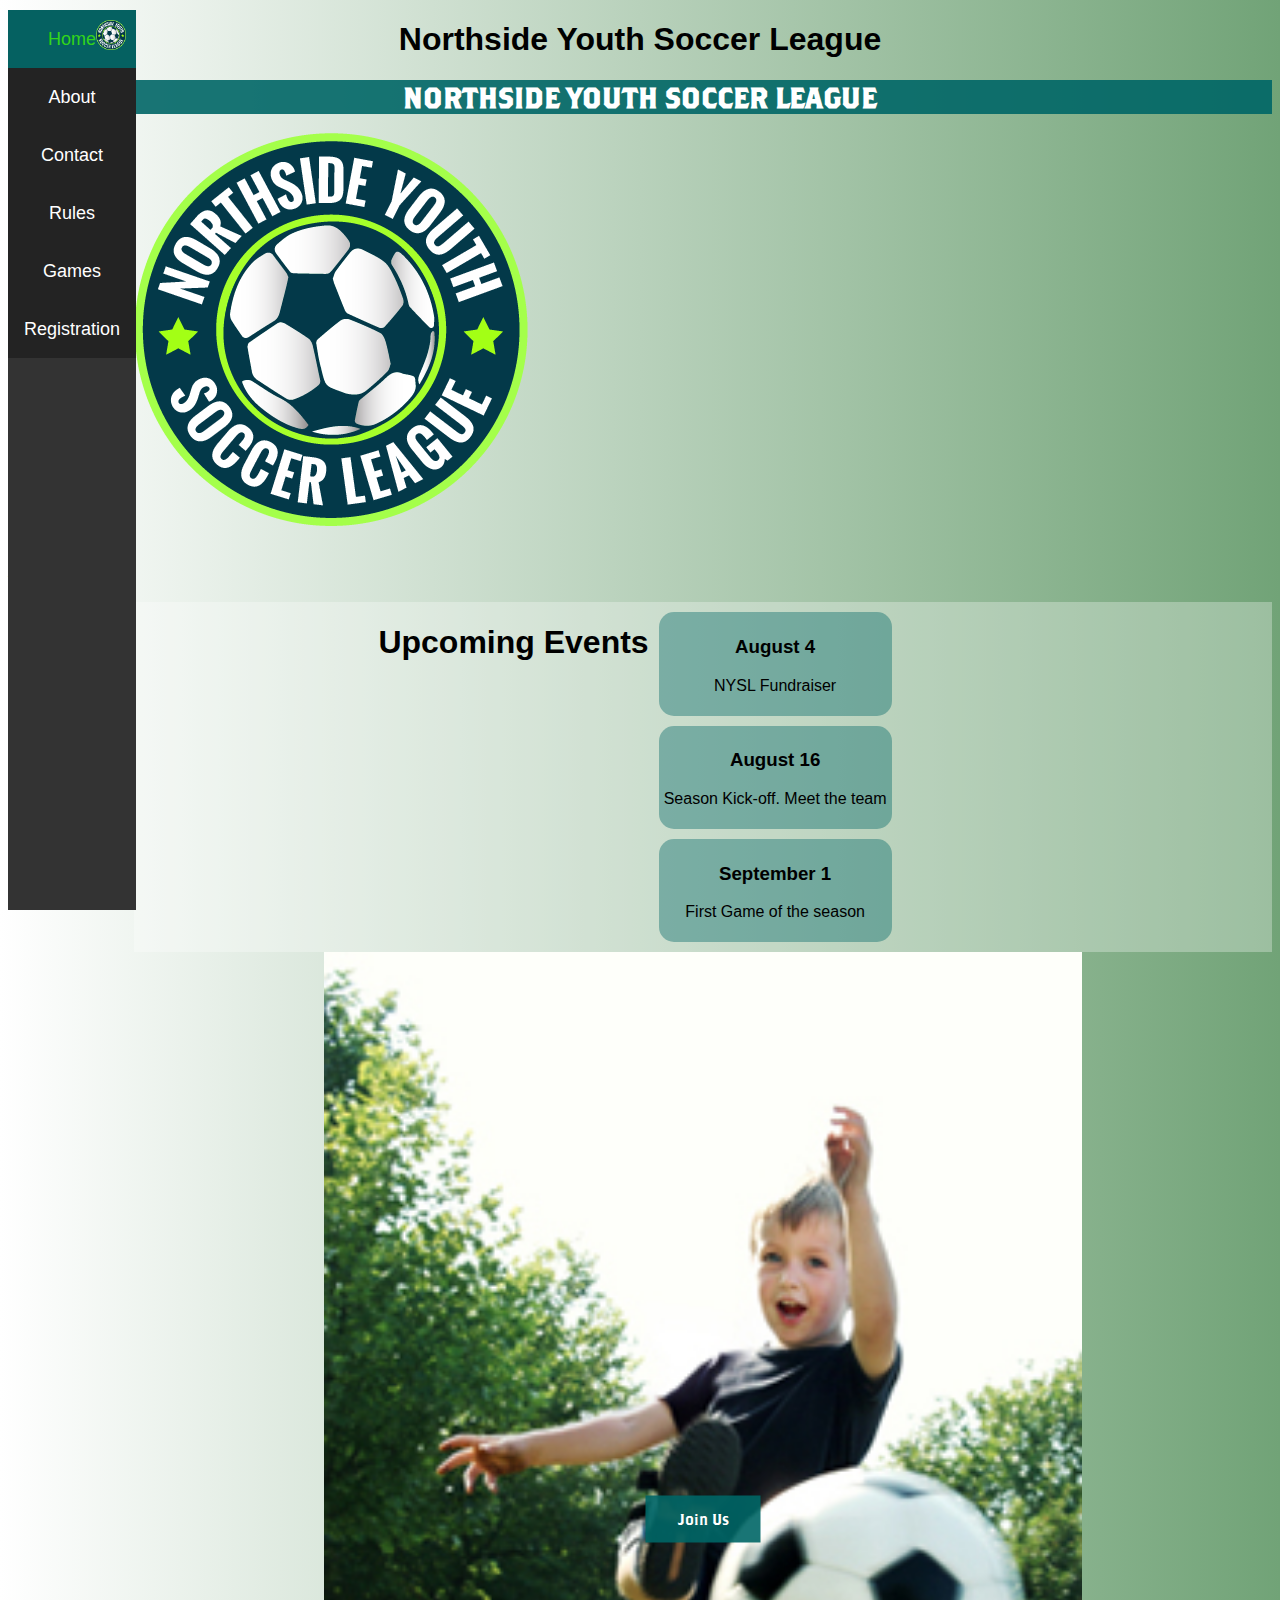
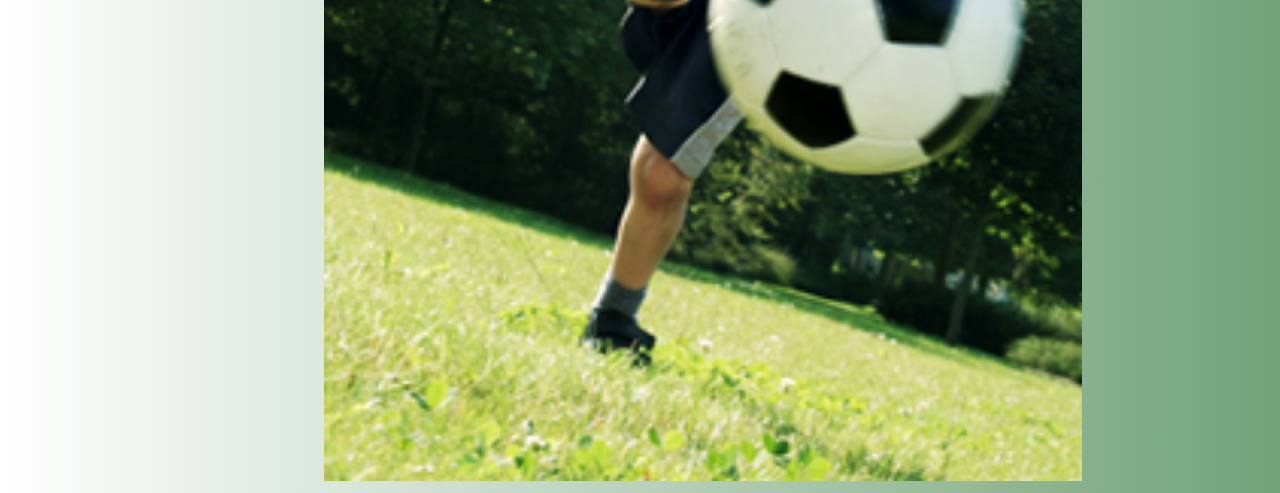
==== index.html @ cafd7fd2 "First commit" ====
﻿<!DOCTYPE html>
<html>
<head>
  <link rel="stylesheet" href="stylesheets/maindesign3grid.css" />
  <link rel="icon"
        type="image/png"
        href="ressources/nysl_logo.png">
  <title>Northside Youth Soccer League</title>
</head>


<body>

  <div class="grid-container">
    <div class="grid-item item1">
      <!--Header-->
      <div id="bloc_page">

        <nav>
          <div class="title2">
            <h1>Northside Youth Soccer League</h1>
          </div>
          <div class="nav_bar">
            <ul>
              <li><a class="active" a href="index.html">Home</a></li>
              <li><a href="about.html">About</a></li>
              <li><a href="contact.html">Contact</a></li>
              <li><a href="rules.html">Rules</a></li>
              <li><a href="game_info.html">Games</a></li>
              <li><a href="registration.html">Registration</a></li>
              <li><img src="ressources/nysl_logo.png" alt="nysl_minilogo" /></a></li>
            </ul>
          </div>
        </nav>

        <div class="header">
          <div class="title">
            <h1>Northside Youth Soccer League</h1>
          </div>
        </div>

        <div class="logo">
          <img src="ressources/nysl_logo.png" alt="nysl_logo" />
        </div>


      </div>
      <div class="grid-item item2">2</div>
      <div class="grid-item item3">3</div>
      <div class="grid-item item4">4</div>
      <div class="grid-item item5">5</div>
    </div>
 
    <!--Articles-->
    <article>
      <section>
        <div class="imagesection">
          <!-- <img src="ressources/soccer_image1.jpg" alt="image1"> -->
        </div>
        <h1>Upcoming Events</h1>
        <div class="gridsection">

          <div class="event">

            <h3>August 4</h3>
            <p>
              NYSL Fundraiser
            </p>
          </div>
          <div class="event">
            <h3>August 16</h3>
            <p>
              Season Kick-off. Meet the team
            </p>
          </div>
          <div class="event">
            <h3>September 1</h3>
            <p>
              First Game of the season
            </p>
          </div>



        </div>

      </section>
    </article>
  </div>
  <aside>
    <div class="button_img">

      <a href="registration.html" class="button">Join Us</a>
      <img src="ressources/soccer_image1.jpg" alt="image1">
    </div>
  </aside>


</body>
</html>
---- stylesheets/maindesign3grid.css ----
﻿body {
 font-family: Arial, Helvetica, sans-serif;
  background-image: linear-gradient(to right, white, #71a377);
}
.main-grid {
  display: grid;
  grid-template-columns: 70% 1fr;
  grid-template-rows: 10vw 10% 1fr;
  grid-gap: 1em;
  padding-left: 10%;
  margin-top: 10px;
}

header,
footer, .pageTitle {
  grid-column: 1 / span 2;

}


header {
  display: grid;
  overflow: hidden;
  grid-template-columns: 80% 10%;
  justify-content: center;
  align-items: center;
  background: url('design1_image1.jpg') no-repeat;
  background-position: center;
  background-size: cover;
  background-position-y: top;
}

@font-face {
  font-family: customFont;
  src: url(BrothersRegular.otf);
}

.title {
  text-align: center;
  font-family: customFont;
  text-transform: uppercase;
  color: white;
  font-size: 90%;
  background-color: rgba(0, 102, 102, .9);
  visibility: visible;
}


.logo img{
  margin-left: 10%;
  max-width: 80%;
  height: auto;
   
  animation-name: logo-anim;
  animation-duration: 2s;
  animation-direction: alternate;
}
/*
@keyframes logo-anim {
  0% {
    max-width: 0%;
  }

  100% {
    max-width: 80%;
  }
}
*/
@media {
  img {
    width: auto; 
  }
}

h1 {
  text-align:center;
}
 /*Nav bar*/

nav ul {
  
  display: flex;
  flex-direction: column;
  list-style-type: none;
  margin-top: 10px;
  padding: 0;
  overflow: hidden;
  background-color: #333;
  position: fixed;
  height: 100%;
  top: 0;
  width: 10%;
  z-index: 99999;
 

}

  nav ul:hover {
    animation-name: pull-out-nav;
    animation-duration: 5s;
    animation-direction: alternate;
  
  }
@keyframes pull-out-nav {
  0% {
    width: 10%;
   
  }
    
  20% {
    width:20%;
   
      }  

  100% {
    width: 20%;
    
  }
}



@keyframes show-nav {
  0% {
   color: black;
  }
  100% {
    color: aqua;
  }
}

  nav li img {
    margin-right: 0px;
    padding: 0px 0px;
    height: 30px
  }

nav li a {
 
  display: block;
  color: white;
  text-align: center;
  padding: 14px 16px;
  text-decoration: none;
}

  nav a {

    background-color: rgba(0, 0, 0, .3);
    color: #ddf1ca;
    text-align: center;
    padding: 15px;
    text-decoration: none;
    font-size: 18px;
    line-height: 30px;
  }

  nav a:hover {
    background-color: #ddd;
    color: black;
    animation-name: show-nav;
    animation-duration: .25s;
    animation-delay: .2s;
  }

  nav a.active {
    background-color: rgba(0, 102, 102, .9);
    color: #32d519;
  }

  nav img {
    position: absolute;
    top: 10px;
    right: 10px;
  }



  .imagesection img {
    visibility: collapse;
  }


/*page Title*/
.pageTitle {
  font-family: customFont;
  color: white;
  text-align: left;
  background-color: rgba(0, 0, 0, .3);
  
}
/*Body*/
main {
  display: flex;
  flex-direction: column;
  justify-content: flex-start;
  padding: 10px;
  animation-name: main-anim;
  animation-duration: .5s;
  animation-direction: alternate;
}

@keyframes main-anim {
  0% {
    margin-top: 100%;
  }

  100% {
    margin-top: 0%;
  }
}


.game_grid {
 
  display: grid;
  grid-template-columns: 1fr 1fr 1fr 1fr;
  grid-template-rows: 20px 20px 20px 20px 20px 20px 20px 20px 20px 20px ;
  border: 1px solid rgba(0, 0, 0, 0.8);
  text-align: center;
  padding: 10px;
  
}


}
section h1 {
  font-size: x-large;
}

  section h2 {
    text-transform: uppercase;
    font-size: large;
  }

  section p {
    font-size: medium;
  }

  article {
    text-align: left
  }

  section ul {
    list-style-type: decimal;
  }

  .latin_ul ul {
    list-style-type: lower-latin;
  }

  .square_ul ul {
    list-style-type: square;
  }

  .decimal_ul ul {
    list-style-type: decimal;
  }

  .circle_ul ul {
    list-style-type: circle;
  }


  section img {
    max-width: 200px;
    float: left;
    margin-left: 10px;
  }



  section {
  
    margin-left: 10%;
    padding-right: 10%;
    display: none;
    background-color: rgba(255, 255, 255, .3);
    display: flex;
    align-content: stretch;
    justify-content: center
  }


  .button_img img {
    width: 100%;
    height: auto;
  }

  .button_img {
    position: relative;
    width: 60%;
    left: 25%;
  }

  .button_img .button {
    position: absolute;
    top: 50%;
    left: 50%;
    transform: translate(-50%, -50%);
    -ms-transform: translate(-50%, -50%);
    max-width: 150px;
    background-color: rgba(0, 102, 102, .9);
    border: none;
    color: white;
    padding: 15px 32px;
    text-align: center;
    text-decoration: none;
    font-size: 15px;
    font-family: customFont;
    cursor: pointer;
  }



.events {
  display: flex;
  flex-flow: wrap;
  padding: 3px 3px 3px 3px;
  align-items: stretch;
  justify-content: center;
}

.event {
  background-color: rgba(0, 102, 102, .4);
  margin: 10px;
  padding: 5px 5px 5px 5px;
  border-radius: 15px;
  text-align: center;
}

.event:hover {
  background-color: #ddd;
  color: black;
}

.flexform {
  display: flex;
   justify-content: flex-start;
   flex-wrap: wrap;
  min-height: 70px;
  
}


.submit {
  display: flex;
  justify-content: flex-end;
  min-height: 70px;
}
  /*Aside*/
  aside .button:hover {
    background-color: #ddd;
    color: black;
  }





.maps {
 
  display: flex;
  flex-flow: column;
  background-color: rgba(0, 0, 0, .3);
}
  .aside_title h1, main h1 {
    background-color: rgba(0, 102, 102, .9);
    font-size: large;
    font-family: customFont;
    color: white;
    text-align: center;
  }

  aside .map_area {
    display: flex;
    align-content: center;
    justify-content:flex-end;
  }

  .map_area h2 {
    font-size: medium;
    text-align: center;
    color: white;
    padding-top: 3em;
    width: 150px;
  }
 
  .aside_title .map {
    width: 300px;
    height: 200px;
  }

  footer {
    background-color: #333;
    height: 50%
  }
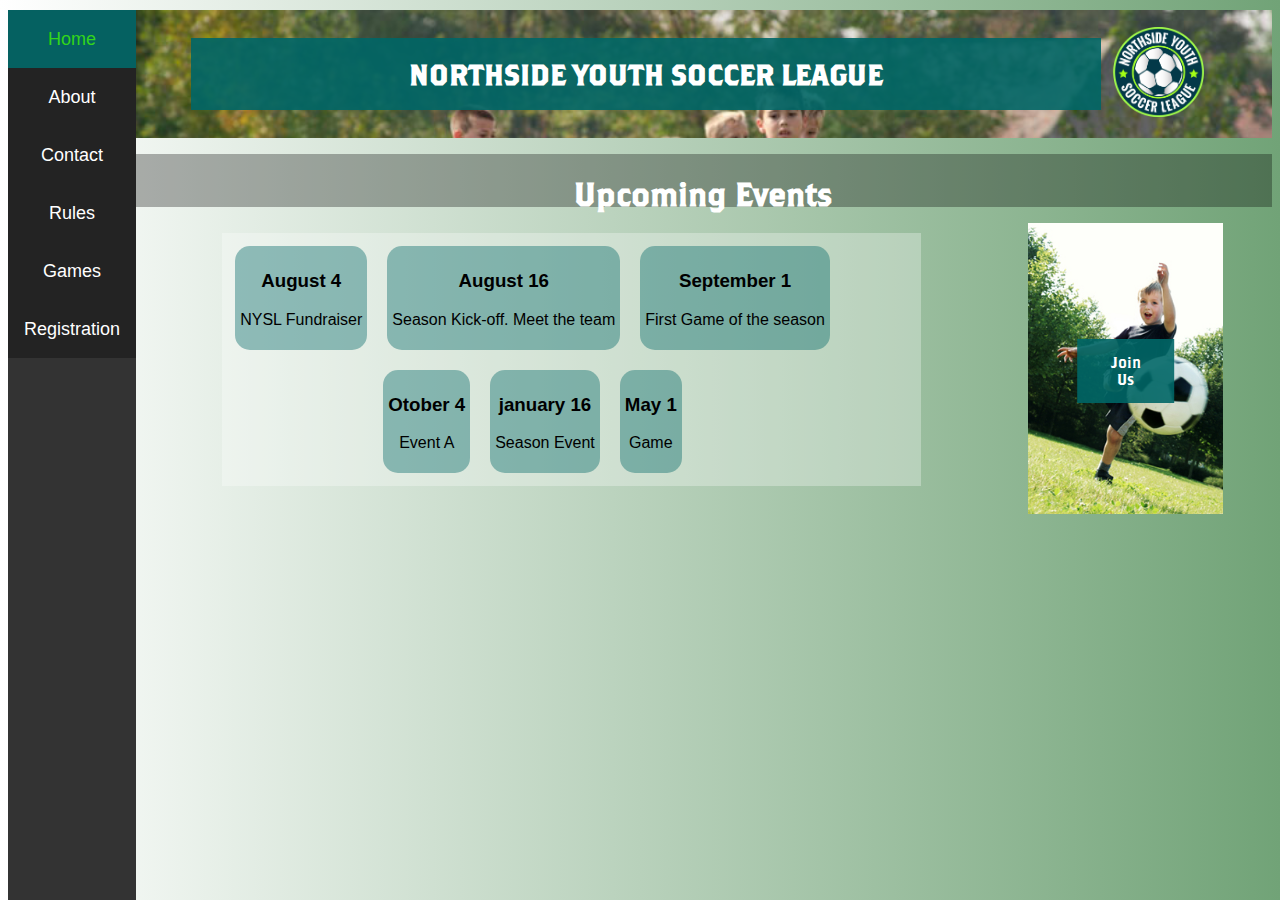
==== commit 3ece3135: "Grid Site" ====
--- a/index.html
+++ b/index.html
@@ -8,57 +8,42 @@
   <title>Northside Youth Soccer League</title>
 </head>
 
+<body>
+  <nav>
+    <div class="nav_bar">
+      <ul>
+        <li><a class="active" a href="indexGrid.html">Home</a></li>
+        <li><a href="aboutGrid.html">About</a></li>
+        <li><a href="contactGrid.html">Contact</a></li>
+        <li><a href="rulesGrid.html">Rules</a></li>
+        <li><a href="game_infoGrid.html">Games</a></li>
+        <li><a href="registrationGrid.html">Registration</a></li>
+      
+      </ul>
+    </div>
+  </nav>
+  <div class="main-grid">
+    <header>
+      <div class="title">
+  <h1>Northside Youth Soccer League</h1>
+</div>
+      <div class="logo">
+        <img src="ressources/nysl_logo.png" alt="nysl_logo" />
+      </div>
+      
 
-<body>
+    </header>
 
-  <div class="grid-container">
-    <div class="grid-item item1">
-      <!--Header-->
-      <div id="bloc_page">
+    <div class="pageTitle">
+      <h1>Upcoming Events</h1>
+    </div>
 
-        <nav>
-          <div class="title2">
-            <h1>Northside Youth Soccer League</h1>
-          </div>
-          <div class="nav_bar">
-            <ul>
-              <li><a class="active" a href="index.html">Home</a></li>
-              <li><a href="about.html">About</a></li>
-              <li><a href="contact.html">Contact</a></li>
-              <li><a href="rules.html">Rules</a></li>
-              <li><a href="game_info.html">Games</a></li>
-              <li><a href="registration.html">Registration</a></li>
-              <li><img src="ressources/nysl_logo.png" alt="nysl_minilogo" /></a></li>
-            </ul>
-          </div>
-        </nav>
+    <main>
 
-        <div class="header">
-          <div class="title">
-            <h1>Northside Youth Soccer League</h1>
-          </div>
-        </div>
-
-        <div class="logo">
-          <img src="ressources/nysl_logo.png" alt="nysl_logo" />
-        </div>
+      <section>
 
 
-      </div>
-      <div class="grid-item item2">2</div>
-      <div class="grid-item item3">3</div>
-      <div class="grid-item item4">4</div>
-      <div class="grid-item item5">5</div>
-    </div>
- 
-    <!--Articles-->
-    <article>
-      <section>
-        <div class="imagesection">
-          <!-- <img src="ressources/soccer_image1.jpg" alt="image1"> -->
-        </div>
-        <h1>Upcoming Events</h1>
-        <div class="gridsection">
+        <div class="events">
 
           <div class="event">
 
@@ -79,22 +64,42 @@
               First Game of the season
             </p>
           </div>
+          <div class="event">
+
+            <h3>Otober 4</h3>
+            <p>
+              Event A
+            </p>
+          </div>
+          <div class="event">
+            <h3>january 16</h3>
+            <p>
+              Season Event
+            </p>
+          </div>
+          <div class="event">
+            <h3>May 1</h3>
+            <p>
+              Game
+            </p>
+          </div>
 
 
 
         </div>
 
       </section>
-    </article>
+    </main>
+
+    <aside>
+      <div class="button_img">
+
+        <a href="registrationGrid.html" class="button">Join Us</a>
+        <img src="ressources/soccer_image1.jpg" alt="image1">
+      </div>
+    </aside>
+
   </div>
-  <aside>
-    <div class="button_img">
-
-      <a href="registration.html" class="button">Join Us</a>
-      <img src="ressources/soccer_image1.jpg" alt="image1">
-    </div>
-  </aside>
-
 
 </body>
 </html>
